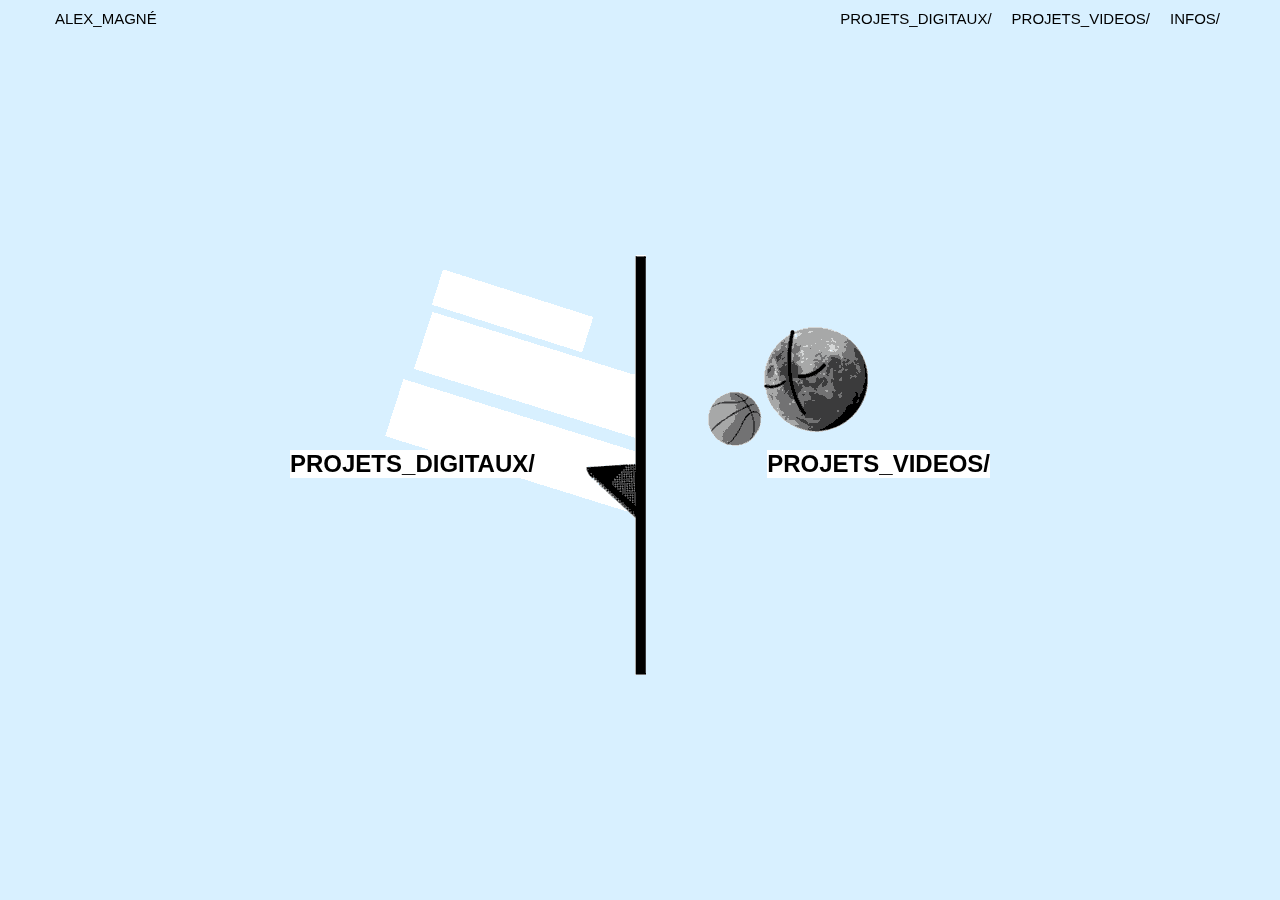
==== index.html @ 5b3b4dc7 "first commit" ====
<!doctype html>

<html lang="en">
<head>
  <meta charset="utf-8">

  <title>Alex Magné</title>
  <meta name="description" content="Portfolio">
  <meta name="author" content="Alex">
  <meta content="images/form.jpg" property="og:image">
  <meta content="Alex Magné, Digital work and motion work" property="og:description">

  <link rel="stylesheet" href="css/screen.css">
  

</head>

<body>

	<img class="homebg" src="images/yolo.gif" alt="image animée background" >
	<img class="homebg2" src="images/yolo2.jpg" alt="image animée background" >
	<img class="homebg3" src="images/yolo.jpg" alt="image animée background" >
	<div class="wrapper">
		<div class="header">
	  		<span class="logo"><a href="index.html">ALEX_MAGNÉ</span>
			<nav>
				<ul>
					<li><a href="infos.html" class="boutonrespo3">INFOS/</a></li>
					<li><a href="motion.html" class="boutonrespo">PROJETS_VIDEOS/</a></li>
					<li><a href="digit.html" class="boutonrespo">PROJETS_DIGITAUX/</a></li>
				</ul>
			</nav>
	</div>		

	<div class="cadrelink">
		<a href="digit.html" class="link1">PROJETS_DIGITAUX/<a>
		<a href="motion.html"class="link2">PROJETS_VIDEOS/</a>	
	</div>

</body>
</html>
---- css/screen.css ----
* {
  outline: none;
}

html, input, textarea, button {
  -webkit-appearance: none;
  -webkit-text-size-adjust: 100%;
  -webkit-font-smoothing: antialiased;
  -moz-osx-font-smoothing: grayscale;
  position: relative;
}

body {
  font-family: sans-serif;
  font-size: 15px;
  margin: 0;
  position: relative;
  background: rgb(216, 240, 255);
}

.motion {
  background: white;
  overflow-X:hidden; 
}

.wrapper {
  position: fixed;
  width: 100%;
  margin: 10px auto;
  height: 80px;
  z-index: 50;
}

.wrapper nav {
  position: absolute;
  top: 0;
  right: 0;
  padding-right: 50px;
}

.wrapper ul {
  margin: 0;
  padding: 0;
}

.wrapper ul li {
	list-style: none;
	float: right;
	margin: 0 10px;
}

.logo2 {
  display: none;
}

.wrapperancre {
  position: fixed;
  float: right;
  width: 60px;
  height: 100%;
  margin-top: -100px;
  z-index: 50;
  top: 50%;
}

.wrapperancre ul li {
  list-style: none;
  float: left;
  margin: 0 0px;
}

.ancre {
  font-size: 30px;
  float: left;
}
.ancre nav ul li {
  margin-top: 15px;
  margin-left: -15px;
  font-size: 20px;
  font-family:  'Times New Roman', Times, serif;
}

.header {
  max-width: 100%;
  padding-left: 55px;
  margin: 0 auto;
  position: relative;
}

.blue {
  color: rgba(0,0,255);
}

.homebg {
  width: 900px;
  display: block;
  padding-top: 20px;
  position: fixed;
  left: 50%;
  top: 50%; 
  margin-left: -450px;
  margin-top: -225px;
}

.homebg2 {
  max-width: 700px;
  display: none;
  padding-top: 20px;
  position: fixed;
  left: 50%;
  top: 50%; 
  margin-left: -350px;
  margin-top: -250px;
}

.homebg3 {
  height: 500px;
  display: none;
  padding-top: 20px;
  position: fixed;
  left: 50%;
  top: 50%; 
  margin-left: -190px;
  margin-top: -280px;
}

.cadrelink {
  display: block;
  position: fixed;
  top: 50%;
  left: 50%;
  width: 700px;
  height: 300px;
  z-index: 20;
  margin-left: -350px;
  font-size: 24px;
}

.link1 {
  float: left;
  background: white;
  font-weight: bold;
}

.link2 {
  float: right;
  background: white;
  font-weight: bold;
}

/*motion*/



#blanc {
  height: 100px;
}


.video {
  display: block;
  margin: auto;
  padding-right: 200px;
  padding-top: 130px;
  position: relative;
  z-index: 15;
  margin-top: -50px;
}

.blocklink {
  display: block;
  width: 200px;
  position: relative;
  z-index: 200;
  margin: auto;
  top: -165px;
  left: 285px;
}

.video2 {
  display: block;
  margin: auto;
  padding-right: 100px;
  padding-top: 80px;
  position: relative;
  z-index: 15;
  margin-top: -150px;
}

.blocklink2 {
  display: block;
  width: 300px;
  position: relative;
  z-index: 200;
  margin: auto;
  top: -115px;
  left: 375px;
}

.video3 {
  display: block;
  margin: auto;
  padding-right:0px;
  padding-top: 110px;
  position: relative;
  z-index: 4;
  margin-top: -150px;
  margin-right: 200px;
}

.blocklink3 {
  display: block;
  width: 300px;
  position: relative;
  z-index: 200;
  margin: auto;
  top: -230px;
  left: -200px;
}

#link {
  color: blue;
}

.anex1 {
  display: block;
  margin: auto;
  max-width: 325px;
  position: relative;
  z-index: 10;
  top: -100px;
  left: 250px;
}

.anex2 {
  display: block;
  margin: auto;
  max-width: 280px;
  position: relative;
  z-index: 25;
  left: 45px;
  top: -150px;
}

.anex4 {
  display: block;
  margin: auto;
  max-width: 325px;
  position: relative;
  z-index: 14;
  top: -50px;
  left: -180px;
}
.anex5 {
  display: block;
  margin: auto;
  max-width: 325px;
  position: relative;
  z-index: 13;
  top: -150px;
  left: 100px;
}

.anex6 {
  display: block;
  width: 300px;
  position: relative;
  z-index: 7;
  margin: auto;
  top: -10px;
  left: 200px;
}

.anex7 {
  display: block;
  width: 300px;
  position: relative;
  z-index: 1;
  margin: auto;
  top: -235px;
  left: -150px;
}



/*descrption*/


.descpage {
  overflow: hidden;
}

.headerdec {
  width: 100px;
  margin-left: 55px;
  position: relative;
}

.quatre {
  font-family: 'Times New Roman', Times, serif;
  font-size: 48px;
  font-style: normal;
  font-weight: 400;
  text-align: left;
  margin: auto;
  position: relative;
  left: 50px;
  top: 50px;
}

.cross {
  position: relative;
  margin-right: 30px;
  float: right;
  top: -0px;
  transform: rotate(0deg);
  transition: all 0.5s;
}

.cross:hover {
  transform: rotate(180deg);
  transition-duration: 0.5s;
  transition-timing-function: ease;
}

.cross2 {
  height: 60px; 
  width: 60px;
  position: relative;
  left: 1170px;
  top: -330px;
  background: white;
}


#madiv{   
  width: 100%;
  height: 400px;
  overflow-X: auto;
  overflow-Y: hidden;
  position: relative;
  top: 90px;
}


.blocdesc {
  display: flex;
}

.tectdesc {
  width: 400px;
  margin-right: 100px;
}

.textdesc {
  font-family: 'Times New Roman', Times, serif;
  font-size: 28px;
  font-style: normal;
  font-weight: 400;
  text-align: left;
  margin: auto;
  position: relative;
  left: 50px;
  top: 0px;

}

.textdesc2 {
  font-family: 'Times New Roman', Times, serif;
  font-size: 28px;
  font-style: normal;
  font-weight: 400;
  text-align: left;
  margin: auto;
  position: relative;
  left: 50px;
  top: 0px;
}

.imagedec {
  max-height: 400px;
  max-width: 400px;
}

.imagedec2 {
  max-height: 400px;
  max-width: 400px;
}

.portrait {
  position: relative;
  display: block;
  margin: auto;
  margin-left: -100px;
 }

.inf {
  display: block;
  max-width: 900px;
  margin: auto;
  Line-Height: 2;
}

.cv {
  width: 500px;
  display: block;
  position: relative;
  margin: auto;
  margin-top: -400px;
  margin-right: -50px;
}

a:link {color: black; text-decoration: none;}
a:visited {color: black;}
a:hover {color: blue;}
a:active {color: blue;}
a .textdesc :hover{color: black;}

@media screen and (max-width: 960px) {

/*home*/

  .homebg {
    display: none;
  }

  .homebg2 {
    display: block;
  }

  .homebg3 {
    display: none;
  }

  .cadrelink {
    max-width: 600px;
    margin-left: -300px;
    font-size: 27px;
  }

/*motion*/

  .wrapperancre {
    display: none;
  }

  .blocklink {
    top: -195px;
    left: 155px;
  }

  .video {
    padding-top: 100px;
    padding-right: 80px;
    width: 400px;
    height: 150px;
  }

  .anex1 {
    display: block;
    margin: auto;
    max-width: 255px;
    position: relative;
    z-index: 10;
    top: -50px;
    left: 130px;
  }

  .anex2 {
    display: block;
    margin: auto;
    max-width: 230px;
    position: relative;
    z-index: 25;
    left: -50px;
    top: -80px;
  }

  .blocklink2 {
    top: 15px;
    left: 205px;
  }

  .video2 {
    width: 400px;
    height: 225px;
    padding-top: 150px;
    padding-right: 30px;
  }

  .anex4 {
    display: block;
    margin: auto;
    max-width: 255px;
    position: relative;
    z-index: 10;
    top: -43px;
    left: -130px;
  }

  .anex5 {
    display: block;
    margin: auto;
    max-width: 230px;
    position: relative;
    z-index: 9;
    left: 30px;
    top: -70px;
  }
}

@media screen and (max-width: 700px) {

/*menu*/

  .boutonrespo {
    display: none;
  }

  .boutonrespo3 {
    font-size: 20px;
  }

  .logo {
    font-size: 20px;
  }

  .logo2 {
    display: block;
    margin-top: 10px;
  }

  a:link {color: blue; text-decoration: none; background-color: white;}
  a:visited {color: blue; background-color: white;}

/*home*/

 .homebg {
  display: none;
  }

  .homebg2 {
    display: none;
  }

  .homebg3 {
    display: block;
  }
  .cadrelink {
    display: block;
    position: fixed;
    top: 50%;
    left: 50%;
    width: 300px;
    height: 300px;
    z-index: 20;
    margin-left: -150px;
    margin-top: -95px;
    font-size: 30px;
  }
  
  .link2 {
    margin-top: 100px;
  }
/*motion*/

  .blocklink {
    top: 15px;
    left: 5px;
  }

  .video {
    width: 90%;
    height: 150px;
    padding-top: 0px;
    padding-right: 0px;
  }

  .anex1 {
    display: block;
    margin: auto;
    max-width: 70%;
    position: relative;
    top: 0px;
    left: 0px;
    margin-top: 20px;
  }

  .anex2 {
    display: block;
    margin: auto;
    max-width: 70%;
    position: relative;
    top: 0px;
    left: 0px;
    margin-top: 20px;
  }

  .blocklink2 {
    top: 15px;
    left: 5px;
  }

  .video2 {
    width: 90%;
    height: 225px;
    padding-top: 200px;
    padding-right: 0px;
  }

  .anex4 {
    display: block;
    margin: auto;
    max-width: 70%;
    position: relative;
    top: 0px;
    left: 0px;
    margin-top: 20px;
  }

  .anex5 {
    display: block;
    margin: auto;
    max-width: 70%;
    position: relative;
    top: 0px;
    left: 0px;
    margin-top: 20px;
  }


/*description*/

  .blocdesc {
    max-width: 300px;
    padding-right: 50px;
  }

  .textdesc {
    font-family: 'Times New Roman', Times, serif;
    font-size: 28px;
    font-style: normal;
    font-weight: 400;
    text-align: left;
    margin: auto;
    position: relative;
    left: 30px;
    top: 0px;
    width: 300px;
  }

  .textdesc2 {
    font-family: 'Times New Roman', Times, serif;
    font-size: 18px;
    font-style: normal;
    font-weight: 400;
    text-align: left;
    margin: auto;
    position: relative;
    left: 30px;
    top: 0px;
    width: 300px;
  }

  #madiv {
    overflow-Y: auto;
    overflow-X: hidden;
    height: 700px;
  }

  .imagedec {
    height: 250px;
    position: relative;
    float: left;
    top: 30px;
    width: 90%;
    margin: auto;  
  }

  .imagedec2 {
    height: 250px;
    position: relative;
    float: left;
    top: 50px;
    left: 30px;
  }
}
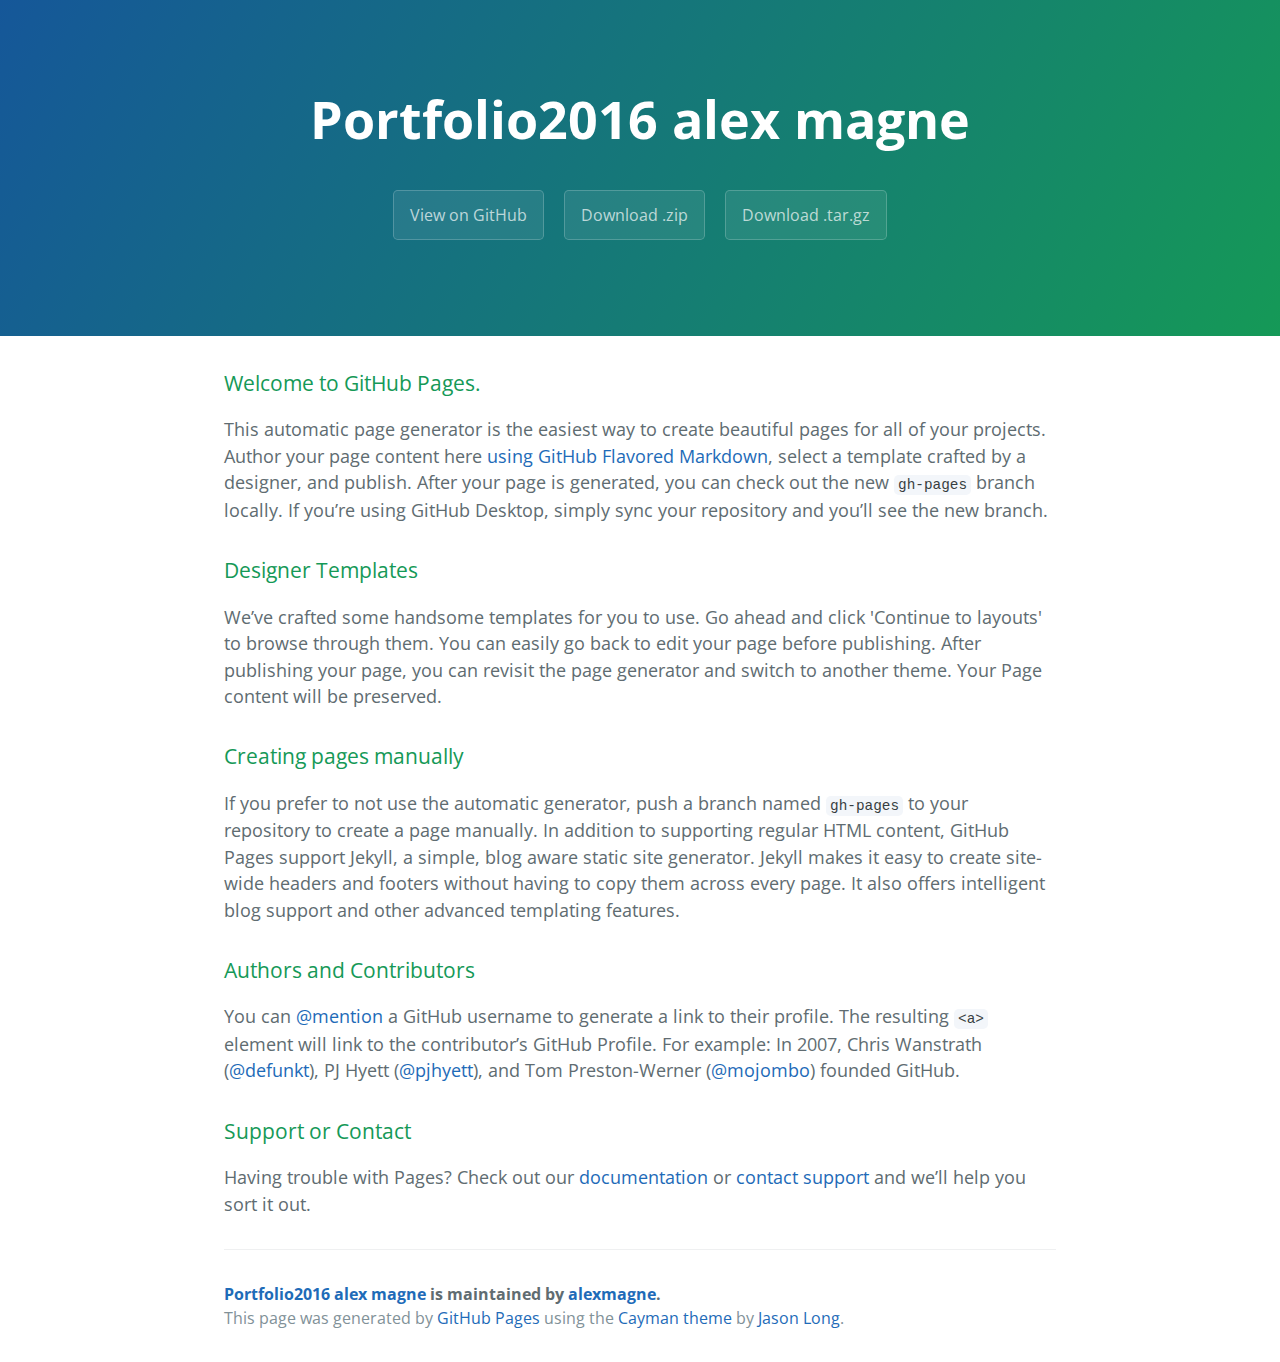
==== commit 2569daf1: "Create gh-pages branch via GitHub" ====
--- a/index.html
+++ b/index.html
@@ -1,41 +1,57 @@
-<!doctype html>
+<!DOCTYPE html>
+<html lang="en-us">
+  <head>
+    <meta charset="UTF-8">
+    <title>Portfolio2016 alex magne by alexmagne</title>
+    <meta name="viewport" content="width=device-width, initial-scale=1">
+    <link rel="stylesheet" type="text/css" href="stylesheets/normalize.css" media="screen">
+    <link href='https://fonts.googleapis.com/css?family=Open+Sans:400,700' rel='stylesheet' type='text/css'>
+    <link rel="stylesheet" type="text/css" href="stylesheets/stylesheet.css" media="screen">
+    <link rel="stylesheet" type="text/css" href="stylesheets/github-light.css" media="screen">
+  </head>
+  <body>
+    <section class="page-header">
+      <h1 class="project-name">Portfolio2016 alex magne</h1>
+      <h2 class="project-tagline"></h2>
+      <a href="https://github.com/alexmagne/portfolio2016_alex_magne" class="btn">View on GitHub</a>
+      <a href="https://github.com/alexmagne/portfolio2016_alex_magne/zipball/master" class="btn">Download .zip</a>
+      <a href="https://github.com/alexmagne/portfolio2016_alex_magne/tarball/master" class="btn">Download .tar.gz</a>
+    </section>
 
-<html lang="en">
-<head>
-  <meta charset="utf-8">
+    <section class="main-content">
+      <h3>
+<a id="welcome-to-github-pages" class="anchor" href="#welcome-to-github-pages" aria-hidden="true"><span aria-hidden="true" class="octicon octicon-link"></span></a>Welcome to GitHub Pages.</h3>
 
-  <title>Alex Magné</title>
-  <meta name="description" content="Portfolio">
-  <meta name="author" content="Alex">
-  <meta content="images/form.jpg" property="og:image">
-  <meta content="Alex Magné, Digital work and motion work" property="og:description">
+<p>This automatic page generator is the easiest way to create beautiful pages for all of your projects. Author your page content here <a href="https://guides.github.com/features/mastering-markdown/">using GitHub Flavored Markdown</a>, select a template crafted by a designer, and publish. After your page is generated, you can check out the new <code>gh-pages</code> branch locally. If you’re using GitHub Desktop, simply sync your repository and you’ll see the new branch.</p>
 
-  <link rel="stylesheet" href="css/screen.css">
+<h3>
+<a id="designer-templates" class="anchor" href="#designer-templates" aria-hidden="true"><span aria-hidden="true" class="octicon octicon-link"></span></a>Designer Templates</h3>
+
+<p>We’ve crafted some handsome templates for you to use. Go ahead and click 'Continue to layouts' to browse through them. You can easily go back to edit your page before publishing. After publishing your page, you can revisit the page generator and switch to another theme. Your Page content will be preserved.</p>
+
+<h3>
+<a id="creating-pages-manually" class="anchor" href="#creating-pages-manually" aria-hidden="true"><span aria-hidden="true" class="octicon octicon-link"></span></a>Creating pages manually</h3>
+
+<p>If you prefer to not use the automatic generator, push a branch named <code>gh-pages</code> to your repository to create a page manually. In addition to supporting regular HTML content, GitHub Pages support Jekyll, a simple, blog aware static site generator. Jekyll makes it easy to create site-wide headers and footers without having to copy them across every page. It also offers intelligent blog support and other advanced templating features.</p>
+
+<h3>
+<a id="authors-and-contributors" class="anchor" href="#authors-and-contributors" aria-hidden="true"><span aria-hidden="true" class="octicon octicon-link"></span></a>Authors and Contributors</h3>
+
+<p>You can <a href="https://github.com/blog/821" class="user-mention">@mention</a> a GitHub username to generate a link to their profile. The resulting <code>&lt;a&gt;</code> element will link to the contributor’s GitHub Profile. For example: In 2007, Chris Wanstrath (<a href="https://github.com/defunkt" class="user-mention">@defunkt</a>), PJ Hyett (<a href="https://github.com/pjhyett" class="user-mention">@pjhyett</a>), and Tom Preston-Werner (<a href="https://github.com/mojombo" class="user-mention">@mojombo</a>) founded GitHub.</p>
+
+<h3>
+<a id="support-or-contact" class="anchor" href="#support-or-contact" aria-hidden="true"><span aria-hidden="true" class="octicon octicon-link"></span></a>Support or Contact</h3>
+
+<p>Having trouble with Pages? Check out our <a href="https://help.github.com/pages">documentation</a> or <a href="https://github.com/contact">contact support</a> and we’ll help you sort it out.</p>
+
+      <footer class="site-footer">
+        <span class="site-footer-owner"><a href="https://github.com/alexmagne/portfolio2016_alex_magne">Portfolio2016 alex magne</a> is maintained by <a href="https://github.com/alexmagne">alexmagne</a>.</span>
+
+        <span class="site-footer-credits">This page was generated by <a href="https://pages.github.com">GitHub Pages</a> using the <a href="https://github.com/jasonlong/cayman-theme">Cayman theme</a> by <a href="https://twitter.com/jasonlong">Jason Long</a>.</span>
+      </footer>
+
+    </section>
+
   
-
-</head>
-
-<body>
-
-	<img class="homebg" src="images/yolo.gif" alt="image animée background" >
-	<img class="homebg2" src="images/yolo2.jpg" alt="image animée background" >
-	<img class="homebg3" src="images/yolo.jpg" alt="image animée background" >
-	<div class="wrapper">
-		<div class="header">
-	  		<span class="logo"><a href="index.html">ALEX_MAGNÉ</span>
-			<nav>
-				<ul>
-					<li><a href="infos.html" class="boutonrespo3">INFOS/</a></li>
-					<li><a href="motion.html" class="boutonrespo">PROJETS_VIDEOS/</a></li>
-					<li><a href="digit.html" class="boutonrespo">PROJETS_DIGITAUX/</a></li>
-				</ul>
-			</nav>
-	</div>		
-
-	<div class="cadrelink">
-		<a href="digit.html" class="link1">PROJETS_DIGITAUX/<a>
-		<a href="motion.html"class="link2">PROJETS_VIDEOS/</a>	
-	</div>
-
-</body>
-</html>+  </body>
+</html>
--- a/stylesheets/stylesheet.css
+++ b/stylesheets/stylesheet.css
@@ -0,0 +1,245 @@
+* {
+  box-sizing: border-box; }
+
+body {
+  padding: 0;
+  margin: 0;
+  font-family: "Open Sans", "Helvetica Neue", Helvetica, Arial, sans-serif;
+  font-size: 16px;
+  line-height: 1.5;
+  color: #606c71; }
+
+a {
+  color: #1e6bb8;
+  text-decoration: none; }
+  a:hover {
+    text-decoration: underline; }
+
+.btn {
+  display: inline-block;
+  margin-bottom: 1rem;
+  color: rgba(255, 255, 255, 0.7);
+  background-color: rgba(255, 255, 255, 0.08);
+  border-color: rgba(255, 255, 255, 0.2);
+  border-style: solid;
+  border-width: 1px;
+  border-radius: 0.3rem;
+  transition: color 0.2s, background-color 0.2s, border-color 0.2s; }
+  .btn + .btn {
+    margin-left: 1rem; }
+
+.btn:hover {
+  color: rgba(255, 255, 255, 0.8);
+  text-decoration: none;
+  background-color: rgba(255, 255, 255, 0.2);
+  border-color: rgba(255, 255, 255, 0.3); }
+
+@media screen and (min-width: 64em) {
+  .btn {
+    padding: 0.75rem 1rem; } }
+
+@media screen and (min-width: 42em) and (max-width: 64em) {
+  .btn {
+    padding: 0.6rem 0.9rem;
+    font-size: 0.9rem; } }
+
+@media screen and (max-width: 42em) {
+  .btn {
+    display: block;
+    width: 100%;
+    padding: 0.75rem;
+    font-size: 0.9rem; }
+    .btn + .btn {
+      margin-top: 1rem;
+      margin-left: 0; } }
+
+.page-header {
+  color: #fff;
+  text-align: center;
+  background-color: #159957;
+  background-image: linear-gradient(120deg, #155799, #159957); }
+
+@media screen and (min-width: 64em) {
+  .page-header {
+    padding: 5rem 6rem; } }
+
+@media screen and (min-width: 42em) and (max-width: 64em) {
+  .page-header {
+    padding: 3rem 4rem; } }
+
+@media screen and (max-width: 42em) {
+  .page-header {
+    padding: 2rem 1rem; } }
+
+.project-name {
+  margin-top: 0;
+  margin-bottom: 0.1rem; }
+
+@media screen and (min-width: 64em) {
+  .project-name {
+    font-size: 3.25rem; } }
+
+@media screen and (min-width: 42em) and (max-width: 64em) {
+  .project-name {
+    font-size: 2.25rem; } }
+
+@media screen and (max-width: 42em) {
+  .project-name {
+    font-size: 1.75rem; } }
+
+.project-tagline {
+  margin-bottom: 2rem;
+  font-weight: normal;
+  opacity: 0.7; }
+
+@media screen and (min-width: 64em) {
+  .project-tagline {
+    font-size: 1.25rem; } }
+
+@media screen and (min-width: 42em) and (max-width: 64em) {
+  .project-tagline {
+    font-size: 1.15rem; } }
+
+@media screen and (max-width: 42em) {
+  .project-tagline {
+    font-size: 1rem; } }
+
+.main-content :first-child {
+  margin-top: 0; }
+.main-content img {
+  max-width: 100%; }
+.main-content h1, .main-content h2, .main-content h3, .main-content h4, .main-content h5, .main-content h6 {
+  margin-top: 2rem;
+  margin-bottom: 1rem;
+  font-weight: normal;
+  color: #159957; }
+.main-content p {
+  margin-bottom: 1em; }
+.main-content code {
+  padding: 2px 4px;
+  font-family: Consolas, "Liberation Mono", Menlo, Courier, monospace;
+  font-size: 0.9rem;
+  color: #383e41;
+  background-color: #f3f6fa;
+  border-radius: 0.3rem; }
+.main-content pre {
+  padding: 0.8rem;
+  margin-top: 0;
+  margin-bottom: 1rem;
+  font: 1rem Consolas, "Liberation Mono", Menlo, Courier, monospace;
+  color: #567482;
+  word-wrap: normal;
+  background-color: #f3f6fa;
+  border: solid 1px #dce6f0;
+  border-radius: 0.3rem; }
+  .main-content pre > code {
+    padding: 0;
+    margin: 0;
+    font-size: 0.9rem;
+    color: #567482;
+    word-break: normal;
+    white-space: pre;
+    background: transparent;
+    border: 0; }
+.main-content .highlight {
+  margin-bottom: 1rem; }
+  .main-content .highlight pre {
+    margin-bottom: 0;
+    word-break: normal; }
+.main-content .highlight pre, .main-content pre {
+  padding: 0.8rem;
+  overflow: auto;
+  font-size: 0.9rem;
+  line-height: 1.45;
+  border-radius: 0.3rem; }
+.main-content pre code, .main-content pre tt {
+  display: inline;
+  max-width: initial;
+  padding: 0;
+  margin: 0;
+  overflow: initial;
+  line-height: inherit;
+  word-wrap: normal;
+  background-color: transparent;
+  border: 0; }
+  .main-content pre code:before, .main-content pre code:after, .main-content pre tt:before, .main-content pre tt:after {
+    content: normal; }
+.main-content ul, .main-content ol {
+  margin-top: 0; }
+.main-content blockquote {
+  padding: 0 1rem;
+  margin-left: 0;
+  color: #819198;
+  border-left: 0.3rem solid #dce6f0; }
+  .main-content blockquote > :first-child {
+    margin-top: 0; }
+  .main-content blockquote > :last-child {
+    margin-bottom: 0; }
+.main-content table {
+  display: block;
+  width: 100%;
+  overflow: auto;
+  word-break: normal;
+  word-break: keep-all; }
+  .main-content table th {
+    font-weight: bold; }
+  .main-content table th, .main-content table td {
+    padding: 0.5rem 1rem;
+    border: 1px solid #e9ebec; }
+.main-content dl {
+  padding: 0; }
+  .main-content dl dt {
+    padding: 0;
+    margin-top: 1rem;
+    font-size: 1rem;
+    font-weight: bold; }
+  .main-content dl dd {
+    padding: 0;
+    margin-bottom: 1rem; }
+.main-content hr {
+  height: 2px;
+  padding: 0;
+  margin: 1rem 0;
+  background-color: #eff0f1;
+  border: 0; }
+
+@media screen and (min-width: 64em) {
+  .main-content {
+    max-width: 64rem;
+    padding: 2rem 6rem;
+    margin: 0 auto;
+    font-size: 1.1rem; } }
+
+@media screen and (min-width: 42em) and (max-width: 64em) {
+  .main-content {
+    padding: 2rem 4rem;
+    font-size: 1.1rem; } }
+
+@media screen and (max-width: 42em) {
+  .main-content {
+    padding: 2rem 1rem;
+    font-size: 1rem; } }
+
+.site-footer {
+  padding-top: 2rem;
+  margin-top: 2rem;
+  border-top: solid 1px #eff0f1; }
+
+.site-footer-owner {
+  display: block;
+  font-weight: bold; }
+
+.site-footer-credits {
+  color: #819198; }
+
+@media screen and (min-width: 64em) {
+  .site-footer {
+    font-size: 1rem; } }
+
+@media screen and (min-width: 42em) and (max-width: 64em) {
+  .site-footer {
+    font-size: 1rem; } }
+
+@media screen and (max-width: 42em) {
+  .site-footer {
+    font-size: 0.9rem; } }
--- a/stylesheets/github-light.css
+++ b/stylesheets/github-light.css
@@ -0,0 +1,116 @@
+/*
+   Copyright 2014 GitHub Inc.
+
+   Licensed under the Apache License, Version 2.0 (the "License");
+   you may not use this file except in compliance with the License.
+   You may obtain a copy of the License at
+
+       http://www.apache.org/licenses/LICENSE-2.0
+
+   Unless required by applicable law or agreed to in writing, software
+   distributed under the License is distributed on an "AS IS" BASIS,
+   WITHOUT WARRANTIES OR CONDITIONS OF ANY KIND, either express or implied.
+   See the License for the specific language governing permissions and
+   limitations under the License.
+
+*/
+
+.pl-c /* comment */ {
+  color: #969896;
+}
+
+.pl-c1      /* constant, markup.raw, meta.diff.header, meta.module-reference, meta.property-name, support, support.constant, support.variable, variable.other.constant */,
+.pl-s .pl-v /* string variable */ {
+  color: #0086b3;
+}
+
+.pl-e  /* entity */,
+.pl-en /* entity.name */ {
+  color: #795da3;
+}
+
+.pl-s .pl-s1 /* string source */,
+.pl-smi      /* storage.modifier.import, storage.modifier.package, storage.type.java, variable.other, variable.parameter.function */ {
+  color: #333;
+}
+
+.pl-ent /* entity.name.tag */ {
+  color: #63a35c;
+}
+
+.pl-k /* keyword, storage, storage.type */ {
+  color: #a71d5d;
+}
+
+.pl-pds              /* punctuation.definition.string, string.regexp.character-class */,
+.pl-s                /* string */,
+.pl-s .pl-pse .pl-s1 /* string punctuation.section.embedded source */,
+.pl-sr               /* string.regexp */,
+.pl-sr .pl-cce       /* string.regexp constant.character.escape */,
+.pl-sr .pl-sra       /* string.regexp string.regexp.arbitrary-repitition */,
+.pl-sr .pl-sre       /* string.regexp source.ruby.embedded */ {
+  color: #183691;
+}
+
+.pl-v /* variable */ {
+  color: #ed6a43;
+}
+
+.pl-id /* invalid.deprecated */ {
+  color: #b52a1d;
+}
+
+.pl-ii /* invalid.illegal */ {
+  background-color: #b52a1d;
+  color: #f8f8f8;
+}
+
+.pl-sr .pl-cce /* string.regexp constant.character.escape */ {
+  color: #63a35c;
+  font-weight: bold;
+}
+
+.pl-ml /* markup.list */ {
+  color: #693a17;
+}
+
+.pl-mh        /* markup.heading */,
+.pl-mh .pl-en /* markup.heading entity.name */,
+.pl-ms        /* meta.separator */ {
+  color: #1d3e81;
+  font-weight: bold;
+}
+
+.pl-mq /* markup.quote */ {
+  color: #008080;
+}
+
+.pl-mi /* markup.italic */ {
+  color: #333;
+  font-style: italic;
+}
+
+.pl-mb /* markup.bold */ {
+  color: #333;
+  font-weight: bold;
+}
+
+.pl-md /* markup.deleted, meta.diff.header.from-file */ {
+  background-color: #ffecec;
+  color: #bd2c00;
+}
+
+.pl-mi1 /* markup.inserted, meta.diff.header.to-file */ {
+  background-color: #eaffea;
+  color: #55a532;
+}
+
+.pl-mdr /* meta.diff.range */ {
+  color: #795da3;
+  font-weight: bold;
+}
+
+.pl-mo /* meta.output */ {
+  color: #1d3e81;
+}
+
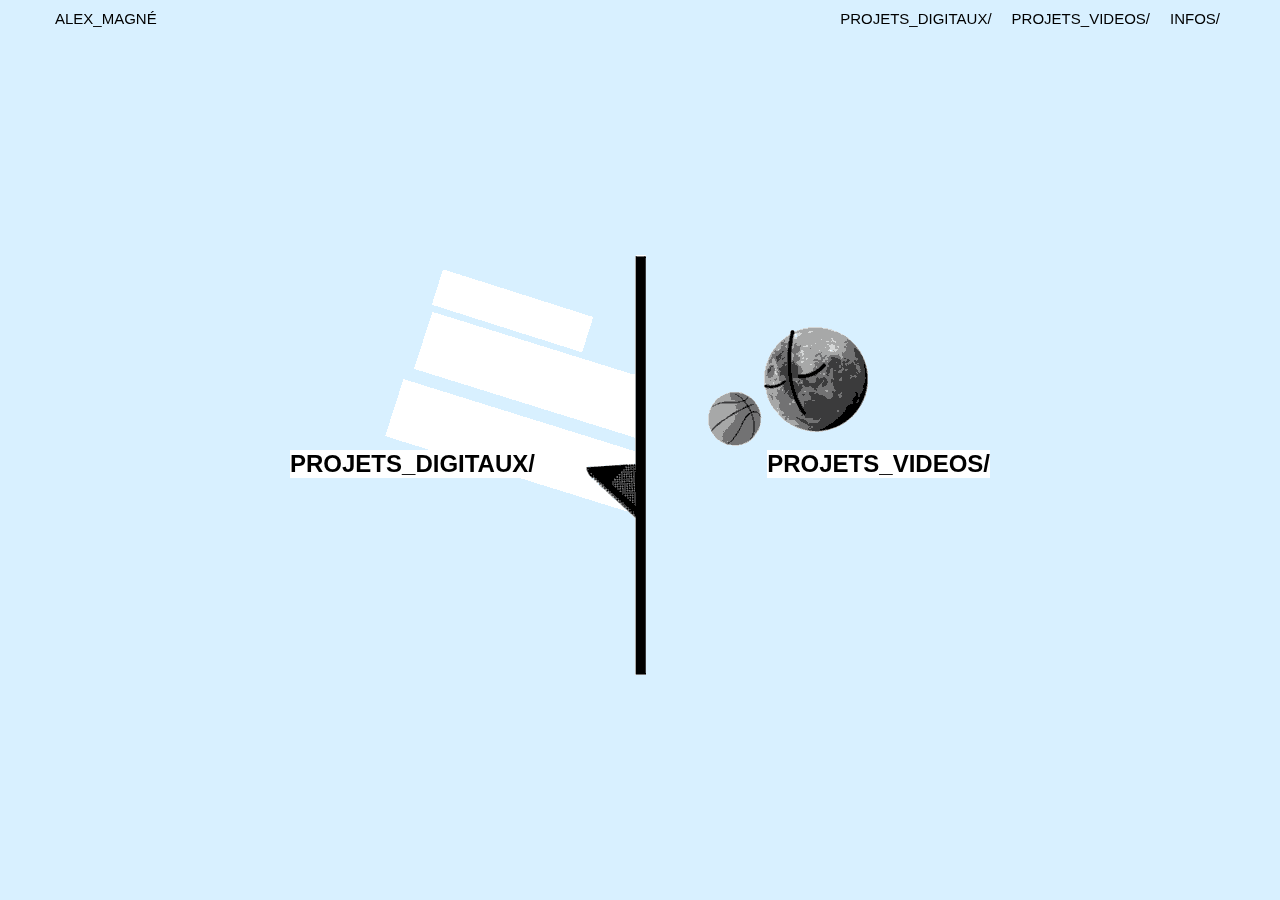
==== commit d5c55a3b: "my" ====
--- a/index.html
+++ b/index.html
@@ -1,57 +1,41 @@
-<!DOCTYPE html>
-<html lang="en-us">
-  <head>
-    <meta charset="UTF-8">
-    <title>Portfolio2016 alex magne by alexmagne</title>
-    <meta name="viewport" content="width=device-width, initial-scale=1">
-    <link rel="stylesheet" type="text/css" href="stylesheets/normalize.css" media="screen">
-    <link href='https://fonts.googleapis.com/css?family=Open+Sans:400,700' rel='stylesheet' type='text/css'>
-    <link rel="stylesheet" type="text/css" href="stylesheets/stylesheet.css" media="screen">
-    <link rel="stylesheet" type="text/css" href="stylesheets/github-light.css" media="screen">
-  </head>
-  <body>
-    <section class="page-header">
-      <h1 class="project-name">Portfolio2016 alex magne</h1>
-      <h2 class="project-tagline"></h2>
-      <a href="https://github.com/alexmagne/portfolio2016_alex_magne" class="btn">View on GitHub</a>
-      <a href="https://github.com/alexmagne/portfolio2016_alex_magne/zipball/master" class="btn">Download .zip</a>
-      <a href="https://github.com/alexmagne/portfolio2016_alex_magne/tarball/master" class="btn">Download .tar.gz</a>
-    </section>
+<!doctype html>
 
-    <section class="main-content">
-      <h3>
-<a id="welcome-to-github-pages" class="anchor" href="#welcome-to-github-pages" aria-hidden="true"><span aria-hidden="true" class="octicon octicon-link"></span></a>Welcome to GitHub Pages.</h3>
+<html lang="en">
+<head>
+  <meta charset="utf-8">
 
-<p>This automatic page generator is the easiest way to create beautiful pages for all of your projects. Author your page content here <a href="https://guides.github.com/features/mastering-markdown/">using GitHub Flavored Markdown</a>, select a template crafted by a designer, and publish. After your page is generated, you can check out the new <code>gh-pages</code> branch locally. If you’re using GitHub Desktop, simply sync your repository and you’ll see the new branch.</p>
+  <title>Alex Magné</title>
+  <meta name="description" content="myPortfolio">
+  <meta name="author" content="Alex">
+  <meta content="images/form.jpg" property="og:image">
+  <meta content="Alex Magné, Digital work and motion work" property="og:description">
 
-<h3>
-<a id="designer-templates" class="anchor" href="#designer-templates" aria-hidden="true"><span aria-hidden="true" class="octicon octicon-link"></span></a>Designer Templates</h3>
+  <link rel="stylesheet" href="css/screen.css">
+  
 
-<p>We’ve crafted some handsome templates for you to use. Go ahead and click 'Continue to layouts' to browse through them. You can easily go back to edit your page before publishing. After publishing your page, you can revisit the page generator and switch to another theme. Your Page content will be preserved.</p>
+</head>
 
-<h3>
-<a id="creating-pages-manually" class="anchor" href="#creating-pages-manually" aria-hidden="true"><span aria-hidden="true" class="octicon octicon-link"></span></a>Creating pages manually</h3>
+<body>
 
-<p>If you prefer to not use the automatic generator, push a branch named <code>gh-pages</code> to your repository to create a page manually. In addition to supporting regular HTML content, GitHub Pages support Jekyll, a simple, blog aware static site generator. Jekyll makes it easy to create site-wide headers and footers without having to copy them across every page. It also offers intelligent blog support and other advanced templating features.</p>
+	<img class="homebg" src="images/yolo.gif" alt="image animée background" >
+	<img class="homebg2" src="images/yolo2.jpg" alt="image animée background" >
+	<img class="homebg3" src="images/yolo.jpg" alt="image animée background" >
+	<div class="wrapper">
+		<div class="header">
+	  		<span class="logo"><a href="index.html">ALEX_MAGNÉ</span>
+			<nav>
+				<ul>
+					<li><a href="infos.html" class="boutonrespo3">INFOS/</a></li>
+					<li><a href="motion.html" class="boutonrespo">PROJETS_VIDEOS/</a></li>
+					<li><a href="digit.html" class="boutonrespo">PROJETS_DIGITAUX/</a></li>
+				</ul>
+			</nav>
+	</div>		
 
-<h3>
-<a id="authors-and-contributors" class="anchor" href="#authors-and-contributors" aria-hidden="true"><span aria-hidden="true" class="octicon octicon-link"></span></a>Authors and Contributors</h3>
+	<div class="cadrelink">
+		<a href="digit.html" class="link1">PROJETS_DIGITAUX/<a>
+		<a href="motion.html"class="link2">PROJETS_VIDEOS/</a>	
+	</div>
 
-<p>You can <a href="https://github.com/blog/821" class="user-mention">@mention</a> a GitHub username to generate a link to their profile. The resulting <code>&lt;a&gt;</code> element will link to the contributor’s GitHub Profile. For example: In 2007, Chris Wanstrath (<a href="https://github.com/defunkt" class="user-mention">@defunkt</a>), PJ Hyett (<a href="https://github.com/pjhyett" class="user-mention">@pjhyett</a>), and Tom Preston-Werner (<a href="https://github.com/mojombo" class="user-mention">@mojombo</a>) founded GitHub.</p>
-
-<h3>
-<a id="support-or-contact" class="anchor" href="#support-or-contact" aria-hidden="true"><span aria-hidden="true" class="octicon octicon-link"></span></a>Support or Contact</h3>
-
-<p>Having trouble with Pages? Check out our <a href="https://help.github.com/pages">documentation</a> or <a href="https://github.com/contact">contact support</a> and we’ll help you sort it out.</p>
-
-      <footer class="site-footer">
-        <span class="site-footer-owner"><a href="https://github.com/alexmagne/portfolio2016_alex_magne">Portfolio2016 alex magne</a> is maintained by <a href="https://github.com/alexmagne">alexmagne</a>.</span>
-
-        <span class="site-footer-credits">This page was generated by <a href="https://pages.github.com">GitHub Pages</a> using the <a href="https://github.com/jasonlong/cayman-theme">Cayman theme</a> by <a href="https://twitter.com/jasonlong">Jason Long</a>.</span>
-      </footer>
-
-    </section>
-
-  
-  </body>
-</html>
+</body>
+</html>--- a/css/screen.css
+++ b/css/screen.css
@@ -0,0 +1,688 @@
+* {
+  outline: none;
+}
+
+html, input, textarea, button {
+  -webkit-appearance: none;
+  -webkit-text-size-adjust: 100%;
+  -webkit-font-smoothing: antialiased;
+  -moz-osx-font-smoothing: grayscale;
+  position: relative;
+}
+
+body {
+  font-family: sans-serif;
+  font-size: 15px;
+  margin: 0;
+  position: relative;
+  background: rgb(216, 240, 255);
+}
+
+.motion {
+  background: white;
+  overflow-X:hidden; 
+}
+
+.wrapper {
+  position: fixed;
+  width: 100%;
+  margin: 10px auto;
+  height: 80px;
+  z-index: 50;
+}
+
+.wrapper nav {
+  position: absolute;
+  top: 0;
+  right: 0;
+  padding-right: 50px;
+}
+
+.wrapper ul {
+  margin: 0;
+  padding: 0;
+}
+
+.wrapper ul li {
+	list-style: none;
+	float: right;
+	margin: 0 10px;
+}
+
+.logo2 {
+  display: none;
+}
+
+.wrapperancre {
+  position: fixed;
+  float: right;
+  width: 60px;
+  height: 100%;
+  margin-top: -100px;
+  z-index: 50;
+  top: 50%;
+}
+
+.wrapperancre ul li {
+  list-style: none;
+  float: left;
+  margin: 0 0px;
+}
+
+.ancre {
+  font-size: 30px;
+  float: left;
+}
+.ancre nav ul li {
+  margin-top: 15px;
+  margin-left: -15px;
+  font-size: 20px;
+  font-family:  'Times New Roman', Times, serif;
+}
+
+.header {
+  max-width: 100%;
+  padding-left: 55px;
+  margin: 0 auto;
+  position: relative;
+}
+
+.blue {
+  color: rgba(0,0,255);
+}
+
+.homebg {
+  width: 900px;
+  display: block;
+  padding-top: 20px;
+  position: fixed;
+  left: 50%;
+  top: 50%; 
+  margin-left: -450px;
+  margin-top: -225px;
+}
+
+.homebg2 {
+  max-width: 700px;
+  display: none;
+  padding-top: 20px;
+  position: fixed;
+  left: 50%;
+  top: 50%; 
+  margin-left: -350px;
+  margin-top: -250px;
+}
+
+.homebg3 {
+  height: 500px;
+  display: none;
+  padding-top: 20px;
+  position: fixed;
+  left: 50%;
+  top: 50%; 
+  margin-left: -190px;
+  margin-top: -280px;
+}
+
+.cadrelink {
+  display: block;
+  position: fixed;
+  top: 50%;
+  left: 50%;
+  width: 700px;
+  height: 300px;
+  z-index: 20;
+  margin-left: -350px;
+  font-size: 24px;
+}
+
+.link1 {
+  float: left;
+  background: white;
+  font-weight: bold;
+}
+
+.link2 {
+  float: right;
+  background: white;
+  font-weight: bold;
+}
+
+/*motion*/
+
+
+
+#blanc {
+  height: 100px;
+}
+
+
+.video {
+  display: block;
+  margin: auto;
+  padding-right: 200px;
+  padding-top: 130px;
+  position: relative;
+  z-index: 15;
+  margin-top: -50px;
+}
+
+.blocklink {
+  display: block;
+  width: 200px;
+  position: relative;
+  z-index: 200;
+  margin: auto;
+  top: -165px;
+  left: 285px;
+}
+
+.video2 {
+  display: block;
+  margin: auto;
+  padding-right: 100px;
+  padding-top: 80px;
+  position: relative;
+  z-index: 15;
+  margin-top: -150px;
+}
+
+.blocklink2 {
+  display: block;
+  width: 300px;
+  position: relative;
+  z-index: 200;
+  margin: auto;
+  top: -115px;
+  left: 375px;
+}
+
+.video3 {
+  display: block;
+  margin: auto;
+  padding-right:0px;
+  padding-top: 110px;
+  position: relative;
+  z-index: 4;
+  margin-top: -150px;
+  margin-right: 200px;
+}
+
+.blocklink3 {
+  display: block;
+  width: 300px;
+  position: relative;
+  z-index: 200;
+  margin: auto;
+  top: -230px;
+  left: -200px;
+}
+
+#link {
+  color: blue;
+}
+
+.anex1 {
+  display: block;
+  margin: auto;
+  max-width: 325px;
+  position: relative;
+  z-index: 10;
+  top: -100px;
+  left: 250px;
+}
+
+.anex2 {
+  display: block;
+  margin: auto;
+  max-width: 280px;
+  position: relative;
+  z-index: 25;
+  left: 45px;
+  top: -150px;
+}
+
+.anex4 {
+  display: block;
+  margin: auto;
+  max-width: 325px;
+  position: relative;
+  z-index: 14;
+  top: -50px;
+  left: -180px;
+}
+.anex5 {
+  display: block;
+  margin: auto;
+  max-width: 325px;
+  position: relative;
+  z-index: 13;
+  top: -150px;
+  left: 100px;
+}
+
+.anex6 {
+  display: block;
+  width: 300px;
+  position: relative;
+  z-index: 7;
+  margin: auto;
+  top: -10px;
+  left: 200px;
+}
+
+.anex7 {
+  display: block;
+  width: 300px;
+  position: relative;
+  z-index: 1;
+  margin: auto;
+  top: -235px;
+  left: -150px;
+}
+
+
+
+/*descrption*/
+
+
+.descpage {
+  overflow: hidden;
+}
+
+.headerdec {
+  width: 100px;
+  margin-left: 55px;
+  position: relative;
+}
+
+.quatre {
+  font-family: 'Times New Roman', Times, serif;
+  font-size: 48px;
+  font-style: normal;
+  font-weight: 400;
+  text-align: left;
+  margin: auto;
+  position: relative;
+  left: 50px;
+  top: 50px;
+}
+
+.cross {
+  position: relative;
+  margin-right: 30px;
+  float: right;
+  top: -0px;
+  transform: rotate(0deg);
+  transition: all 0.5s;
+}
+
+.cross:hover {
+  transform: rotate(180deg);
+  transition-duration: 0.5s;
+  transition-timing-function: ease;
+}
+
+.cross2 {
+  height: 60px; 
+  width: 60px;
+  position: relative;
+  left: 1170px;
+  top: -330px;
+  background: white;
+}
+
+
+#madiv{   
+  width: 100%;
+  height: 400px;
+  overflow-X: auto;
+  overflow-Y: hidden;
+  position: relative;
+  top: 90px;
+}
+
+
+.blocdesc {
+  display: flex;
+}
+
+.tectdesc {
+  width: 400px;
+  margin-right: 100px;
+}
+
+.textdesc {
+  font-family: 'Times New Roman', Times, serif;
+  font-size: 28px;
+  font-style: normal;
+  font-weight: 400;
+  text-align: left;
+  margin: auto;
+  position: relative;
+  left: 50px;
+  top: 0px;
+
+}
+
+.textdesc2 {
+  font-family: 'Times New Roman', Times, serif;
+  font-size: 28px;
+  font-style: normal;
+  font-weight: 400;
+  text-align: left;
+  margin: auto;
+  position: relative;
+  left: 50px;
+  top: 0px;
+}
+
+.imagedec {
+  max-height: 400px;
+  max-width: 400px;
+}
+
+.imagedec2 {
+  max-height: 400px;
+  max-width: 400px;
+}
+
+.portrait {
+  position: relative;
+  display: block;
+  margin: auto;
+  margin-left: -100px;
+ }
+
+.inf {
+  display: block;
+  max-width: 900px;
+  margin: auto;
+  Line-Height: 2;
+}
+
+.cv {
+  width: 500px;
+  display: block;
+  position: relative;
+  margin: auto;
+  margin-top: -400px;
+  margin-right: -50px;
+}
+
+a:link {color: black; text-decoration: none;}
+a:visited {color: black;}
+a:hover {color: blue;}
+a:active {color: blue;}
+a .textdesc :hover{color: black;}
+
+@media screen and (max-width: 960px) {
+
+/*home*/
+
+  .homebg {
+    display: none;
+  }
+
+  .homebg2 {
+    display: block;
+  }
+
+  .homebg3 {
+    display: none;
+  }
+
+  .cadrelink {
+    max-width: 600px;
+    margin-left: -300px;
+    font-size: 27px;
+  }
+
+/*motion*/
+
+  .wrapperancre {
+    display: none;
+  }
+
+  .blocklink {
+    top: -195px;
+    left: 155px;
+  }
+
+  .video {
+    padding-top: 100px;
+    padding-right: 80px;
+    width: 400px;
+    height: 150px;
+  }
+
+  .anex1 {
+    display: block;
+    margin: auto;
+    max-width: 255px;
+    position: relative;
+    z-index: 10;
+    top: -50px;
+    left: 130px;
+  }
+
+  .anex2 {
+    display: block;
+    margin: auto;
+    max-width: 230px;
+    position: relative;
+    z-index: 25;
+    left: -50px;
+    top: -80px;
+  }
+
+  .blocklink2 {
+    top: 15px;
+    left: 205px;
+  }
+
+  .video2 {
+    width: 400px;
+    height: 225px;
+    padding-top: 150px;
+    padding-right: 30px;
+  }
+
+  .anex4 {
+    display: block;
+    margin: auto;
+    max-width: 255px;
+    position: relative;
+    z-index: 10;
+    top: -43px;
+    left: -130px;
+  }
+
+  .anex5 {
+    display: block;
+    margin: auto;
+    max-width: 230px;
+    position: relative;
+    z-index: 9;
+    left: 30px;
+    top: -70px;
+  }
+}
+
+@media screen and (max-width: 700px) {
+
+/*menu*/
+
+  .boutonrespo {
+    display: none;
+  }
+
+  .boutonrespo3 {
+    font-size: 20px;
+  }
+
+  .logo {
+    font-size: 20px;
+  }
+
+  .logo2 {
+    display: block;
+    margin-top: 10px;
+  }
+
+  a:link {color: blue; text-decoration: none; background-color: white;}
+  a:visited {color: blue; background-color: white;}
+
+/*home*/
+
+ .homebg {
+  display: none;
+  }
+
+  .homebg2 {
+    display: none;
+  }
+
+  .homebg3 {
+    display: block;
+  }
+  .cadrelink {
+    display: block;
+    position: fixed;
+    top: 50%;
+    left: 50%;
+    width: 300px;
+    height: 300px;
+    z-index: 20;
+    margin-left: -150px;
+    margin-top: -95px;
+    font-size: 30px;
+  }
+  
+  .link2 {
+    margin-top: 100px;
+  }
+/*motion*/
+
+  .blocklink {
+    top: 15px;
+    left: 5px;
+  }
+
+  .video {
+    width: 90%;
+    height: 150px;
+    padding-top: 0px;
+    padding-right: 0px;
+  }
+
+  .anex1 {
+    display: block;
+    margin: auto;
+    max-width: 70%;
+    position: relative;
+    top: 0px;
+    left: 0px;
+    margin-top: 20px;
+  }
+
+  .anex2 {
+    display: block;
+    margin: auto;
+    max-width: 70%;
+    position: relative;
+    top: 0px;
+    left: 0px;
+    margin-top: 20px;
+  }
+
+  .blocklink2 {
+    top: 15px;
+    left: 5px;
+  }
+
+  .video2 {
+    width: 90%;
+    height: 225px;
+    padding-top: 200px;
+    padding-right: 0px;
+  }
+
+  .anex4 {
+    display: block;
+    margin: auto;
+    max-width: 70%;
+    position: relative;
+    top: 0px;
+    left: 0px;
+    margin-top: 20px;
+  }
+
+  .anex5 {
+    display: block;
+    margin: auto;
+    max-width: 70%;
+    position: relative;
+    top: 0px;
+    left: 0px;
+    margin-top: 20px;
+  }
+
+
+/*description*/
+
+  .blocdesc {
+    max-width: 300px;
+    padding-right: 50px;
+  }
+
+  .textdesc {
+    font-family: 'Times New Roman', Times, serif;
+    font-size: 28px;
+    font-style: normal;
+    font-weight: 400;
+    text-align: left;
+    margin: auto;
+    position: relative;
+    left: 30px;
+    top: 0px;
+    width: 300px;
+  }
+
+  .textdesc2 {
+    font-family: 'Times New Roman', Times, serif;
+    font-size: 18px;
+    font-style: normal;
+    font-weight: 400;
+    text-align: left;
+    margin: auto;
+    position: relative;
+    left: 30px;
+    top: 0px;
+    width: 300px;
+  }
+
+  #madiv {
+    overflow-Y: auto;
+    overflow-X: hidden;
+    height: 700px;
+  }
+
+  .imagedec {
+    height: 250px;
+    position: relative;
+    float: left;
+    top: 30px;
+    width: 90%;
+    margin: auto;  
+  }
+
+  .imagedec2 {
+    height: 250px;
+    position: relative;
+    float: left;
+    top: 50px;
+    left: 30px;
+  }
+}
+
